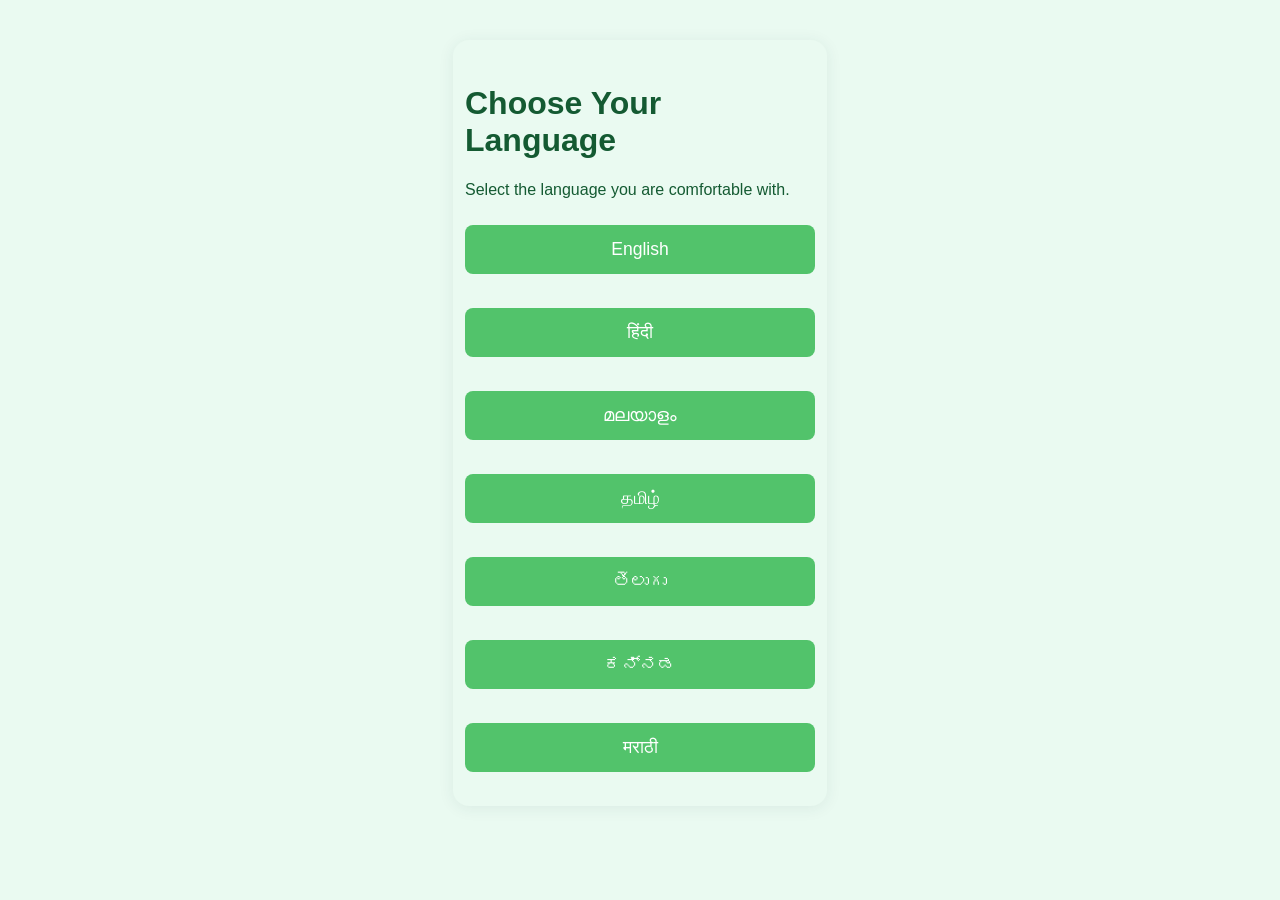
==== index.html @ a3f7360e "Add files via upload" ====
<!DOCTYPE html>
<html lang="en">
<head>
  <meta charset="UTF-8">
  <title>Select Language</title>
  <link rel="stylesheet" href="style.css">
</head>
<body class="language-page">
  <div class="card fade-in">
    <h1 id="title">Choose Your Language</h1>
    <p id="description">Select the language you are comfortable with.</p>
    <div class="lang-buttons">
      <button class="lang-btn" onclick="setLanguage('en')">English</button>
      <button class="lang-btn" onclick="setLanguage('hi')">हिंदी</button>
      <button class="lang-btn" onclick="setLanguage('mal')">മലയാളം</button>
      <button class="lang-btn" onclick="setLanguage('tam')">தமிழ்</button>
      <button class="lang-btn" onclick="setLanguage('tel')">తెలుగు</button>
      <button class="lang-btn" onclick="setLanguage('kan')">ಕನ್ನಡ</button>
      <button class="lang-btn" onclick="setLanguage('mar')">मराठी</button>
    </div>
  </div>
  <script src="script.js"></script>
</body>
</html>
---- style.css ----
:root {
            --primary-green: #2ecc40;
            --secondary-green: #27ae60;
            --light-green: #eafaf1;
            --dark-green: #145a32;
            --white: #fff;
            --gray: #f9f9f9;
        }
        body {
            font-family: 'Segoe UI', Arial, sans-serif;
            padding: 0;
            margin: 0;
            background: var(--light-green);
            color: var(--dark-green);
            min-height: 100vh;
            display: flex;
            flex-direction: column;
            align-items: center;
        }
        header {
            background: linear-gradient(90deg, var(--primary-green), var(--secondary-green));
            color: var(--white);
            width: 100%;
            padding: 24px 0 16px 0;
            box-shadow: 0 2px 8px rgba(44, 62, 80, 0.07);
            margin-bottom: 0;
            display: flex;
            flex-direction: column;
            align-items: center;
        }
        .hero {
            width: 100%;
            max-width: 900px;
            display: flex;
            align-items: center;
            justify-content: space-between;
            gap: 32px;
            background: var(--white);
            border-radius: 18px;
            box-shadow: 0 4px 24px rgba(44, 62, 80, 0.10);
            margin: 32px 0 24px 0;
            padding: 32px 24px;
        }
        .hero-text {
            flex: 1.2;
        }
        .hero-title {
            font-size: 2.5rem;
            font-weight: 700;
            margin-bottom: 12px;
            color: var(--primary-green);
        }
        .hero-desc {
            font-size: 1.2rem;
            color: var(--dark-green);
            margin-bottom: 18px;
        }
        .hero-img {
            flex: 1;
            display: flex;
            align-items: center;
            justify-content: center;
        }
        .hero-img img {
            max-width: 320px;
            width: 100%;
            border-radius: 14px;
            box-shadow: 0 2px 16px rgba(44, 62, 80, 0.10);
            border: 3px solid var(--primary-green);
            background: #fff;
        }
        main {
            background: var(--white);
            border-radius: 16px;
            box-shadow: 0 2px 16px rgba(44, 62, 80, 0.08);
            padding: 24px 20px 32px 20px;
            max-width: 420px;
            width: 95vw;
            margin-bottom: 32px;
        }
        label {
            font-weight: 600;
            margin-bottom: 6px;
            display: block;
            color: var(--secondary-green);
        }
        select, input[type="file"], input[type="text"], textarea {
            padding: 10px;
            font-size: 16px;
            margin-bottom: 18px;
            border-radius: 6px;
            border: 1px solid #b2dfdb;
            width: 100%;
            box-sizing: border-box;
            background: #f6fff9;
            color: var(--dark-green);
        }
        #image-preview {
            margin-top: 16px;
            max-width: 100%;
            height: auto;
            border: 2px solid #b2dfdb;
            border-radius: 8px;
            box-shadow: 0 2px 8px rgba(44, 62, 80, 0.06);
        }
        .options {
            display: flex;
            flex-wrap: wrap;
            gap: 12px;
            margin-bottom: 18px;
            justify-content: space-between;
        }
        button {
            padding: 12px 24px;
            font-size: 16px;
            background: var(--primary-green);
            color: var(--white);
            border: none;
            border-radius: 6px;
            cursor: pointer;
            margin: 10px 0;
            transition: background 0.2s;
        }
         button:hover, button:focus {
            background: var(--secondary-green);
        }
        .result-section {
            margin-top: 18px;
            background: var(--light-green);
            border-radius: 8px;
            padding: 16px;
            box-shadow: 0 1px 4px rgba(59, 71, 83, 0.04);
        }
        footer {
            color:#5b5b5b; 
            font-size:14px; 
            margin-bottom:12px;
        }
        .card {
  background: var(--light-green);
  border-radius: 16px;
  box-shadow: 0 2px 16px rgba(44, 62, 80, 0.08);
  padding: 24px 12px;
  max-width: 350px;
  margin: 40px auto;
}

.lang-buttons {
  display: flex;
  flex-direction: column;
  gap: 14px;
  align-items: stretch;
}

.lang-btn {
  font-size: 1.1rem;
  padding: 14px 0;
  min-width: 0;
  border-radius: 8px;
  border: none;
  background: #52c36b;
  color: #fff;
  cursor: pointer;
  transition: background 0.2s;
}

.lang-btn:hover {
  background: #8bec53;
}

@media (max-width: 500px) {
  .card {
    max-width: 98vw;
    padding: 14px 4vw;
  }
  .lang-btn {
    font-size: 1rem;
    padding: 12px 0;
  }
  #title {
    font-size: 1.3rem;
  }
  #description {
    font-size: 1rem;
  }
}
        @media (max-width: 900px) {
            .hero {
                flex-direction: column;
                padding: 24px 8vw;
                gap: 18px;
            }
            .hero-img img {
                max-width: 220px;
            }
        }
        @media (max-width: 600px) {
            main {
                padding: 14px 4vw 24px 4vw;
                max-width: 98vw;
            }
            h1, .hero-title {
                font-size: 1.5rem;
            }
        .hero {
            padding: 16px 2vw;
        }
    }
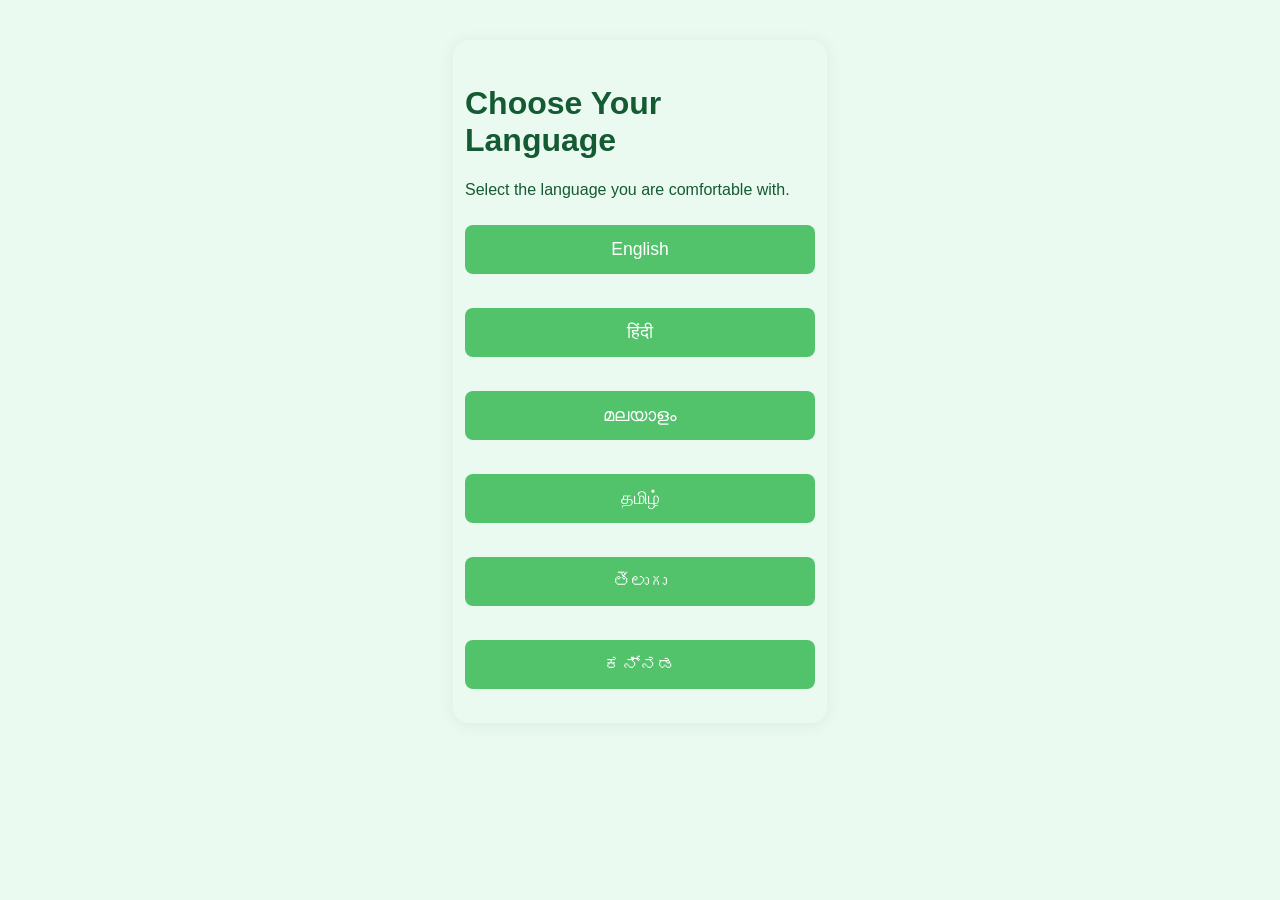
==== commit c74a99e0: "Update index.html" ====
--- a/index.html
+++ b/index.html
@@ -16,7 +16,6 @@
       <button class="lang-btn" onclick="setLanguage('tam')">தமிழ்</button>
       <button class="lang-btn" onclick="setLanguage('tel')">తెలుగు</button>
       <button class="lang-btn" onclick="setLanguage('kan')">ಕನ್ನಡ</button>
-      <button class="lang-btn" onclick="setLanguage('mar')">मराठी</button>
     </div>
   </div>
   <script src="script.js"></script>
